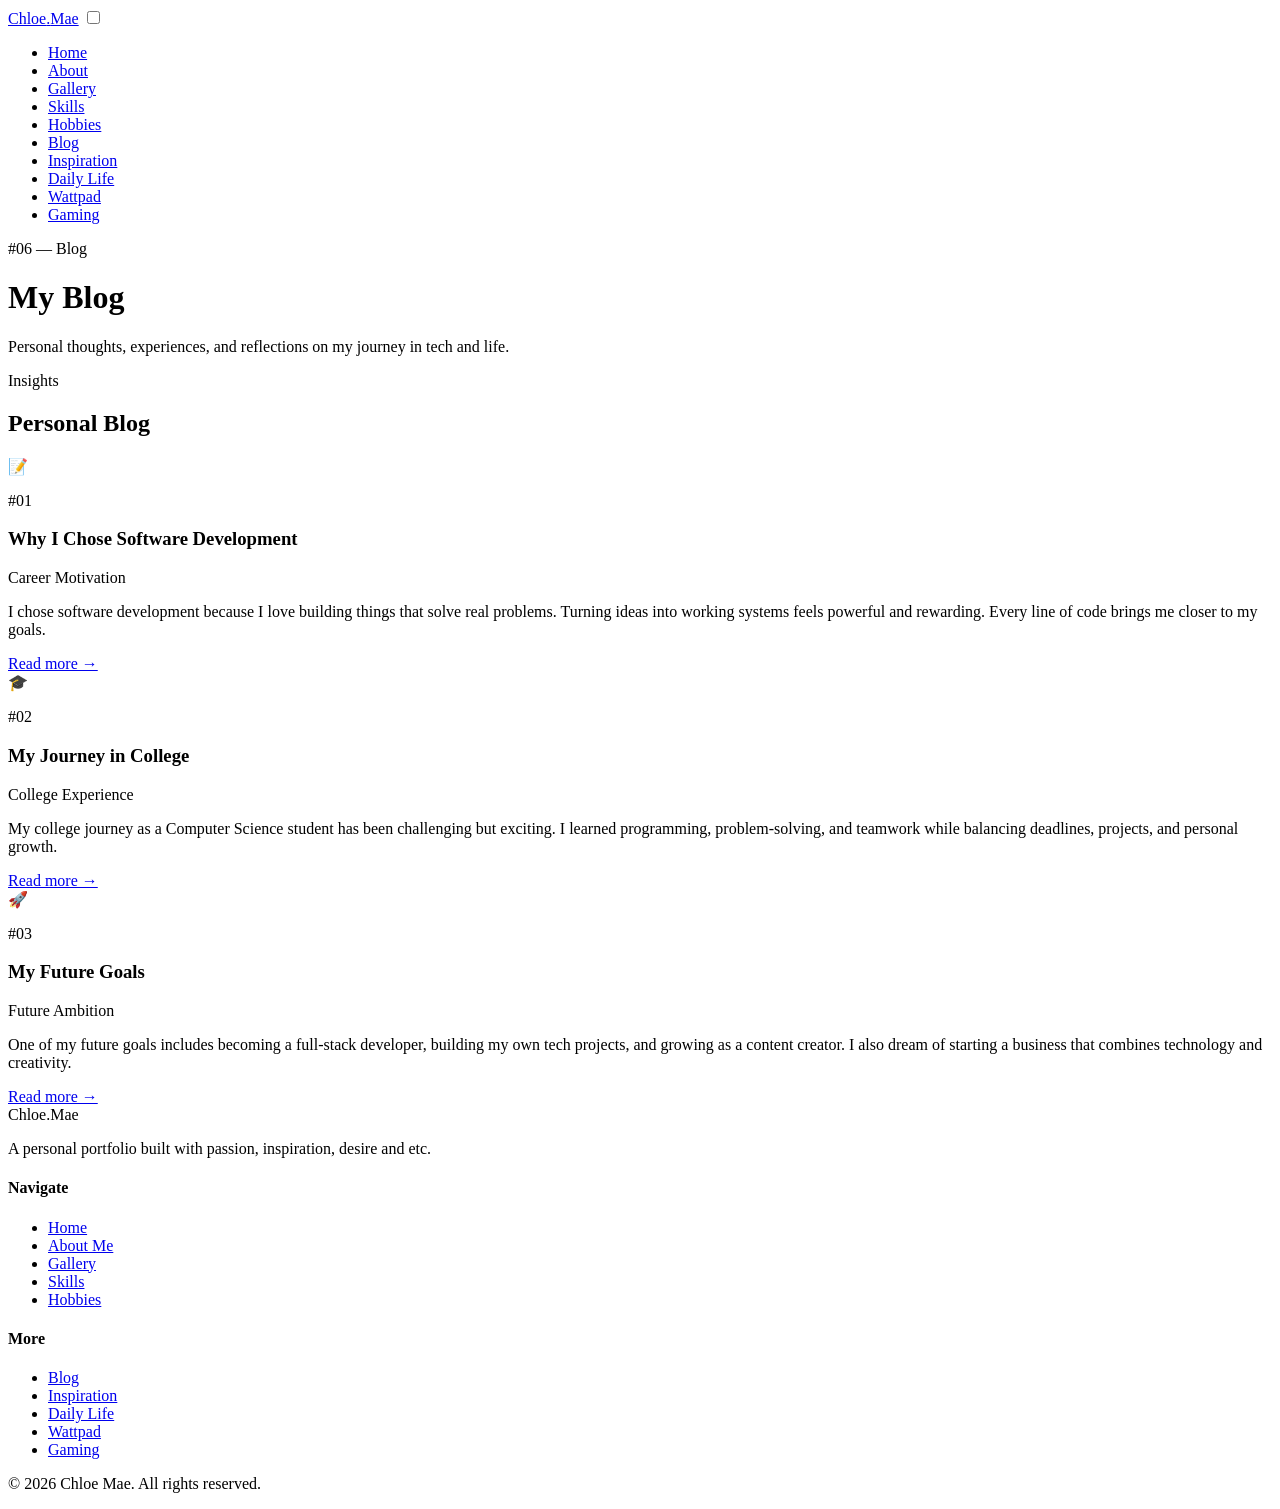
==== blog.htm @ dcceb3b6 "Add files via upload" ====
<!DOCTYPE html>
<html lang="en">
<head>
    <meta charset="UTF-8">
    <meta name="viewport" content="width=device-width, initial-scale=1.0">
    <title>Chloe's Portfolio - Blog</title>
    <link rel="stylesheet" href="css/style.css">
</head>
<body>
    <nav>
        <a href="index.htm" class="nav-logo">Chloe<span>.</span>Mae</a>
        <input type="checkbox" id="nav-toggle" class="nav-toggle" />
        <label for="nav-toggle" class="hamburger" aria-label="Menu">
            <span></span><span></span><span></span>
        </label>
        <ul class="nav-links">
            <li><a href="index.htm">Home</a></li>
            <li><a href="about.htm">About</a></li>
            <li><a href="gallery.htm">Gallery</a></li>
            <li><a href="skills.htm">Skills</a></li>
            <li><a href="hobbies.htm">Hobbies</a></li>
            <li><a href="blog.htm" class="active">Blog</a></li>
            <li><a href="inspiration.htm">Inspiration</a></li>
            <li><a href="daily.htm">Daily Life</a></li>
            <li><a href="wattpad.htm">Wattpad</a></li>
            <li><a href="gaming.htm">Gaming</a></li>
        </ul>
    </nav>

    <div class="page-content">
        <div class="page-hero">
            <div class="page-hero-content">
                <p class="page-hero-num">#06 — Blog</p>
                <h1>My <span>Blog</span></h1>
                <p>Personal thoughts, experiences, and reflections on my journey in tech and life.</p>
            </div>
        </div>

        <section class="section">
            <div class="container">
                <p class="section-label">Insights</p>
                <h2 class="section-title">Personal <span>Blog</span></h2>
                <div class="title-line"></div>

                <div class="grid-3">
                    <!-- BLOG 1 -->
                    <article class="blog-card">
                        <div class="blog-card-icon">📝</div>
                        <div class="blog-card-header">
                            <p class="blog-num">#01</p>
                            <h3 class="blog-title">Why I Chose Software Development</h3>
                        </div>
                        <div class="blog-card-body">
                            <div class="blog-meta">
                                <span class="blog-tag">Career</span>
                                <span class="blog-tag">Motivation</span>
                            </div>
                            <p>
                                I chose software development because I love building things that solve real problems.
                                Turning ideas into working systems feels powerful and rewarding. Every line of code
                                brings me closer to my goals.
                            </p>
                            <a href="#" class="blog-link">Read more →</a>
                        </div>
                    </article>

                    <!-- BLOG 2 -->
                    <article class="blog-card">
                        <div class="blog-card-icon">🎓</div>
                        <div class="blog-card-header">
                            <p class="blog-num">#02</p>
                            <h3 class="blog-title">My Journey in College</h3>
                        </div>
                        <div class="blog-card-body">
                            <div class="blog-meta">
                                <span class="blog-tag">College</span>
                                <span class="blog-tag">Experience</span>
                            </div>
                            <p>
                                My college journey as a Computer Science student has been challenging but exciting.
                                I learned programming, problem-solving, and teamwork while balancing deadlines,
                                projects, and personal growth.
                            </p>
                            <a href="#" class="blog-link">Read more →</a>
                        </div>
                    </article>

                    <!-- BLOG 3 -->
                    <article class="blog-card">
                        <div class="blog-card-icon">🚀</div>
                        <div class="blog-card-header">
                            <p class="blog-num">#03</p>
                            <h3 class="blog-title">My Future Goals</h3>
                        </div>
                        <div class="blog-card-body">
                            <div class="blog-meta">
                                <span class="blog-tag">Future</span>
                                <span class="blog-tag">Ambition</span>
                            </div>
                            <p>
                                One of my future goals includes becoming a full-stack developer, building my own tech projects,
                                and growing as a content creator. I also dream of starting a business that combines
                                technology and creativity.
                            </p>
                            <a href="#" class="blog-link">Read more →</a>
                        </div>
                    </article>
                </div>
            </div>
        </section>
    </div>

    <footer>
        <div class="footer-inner">
            <div class="footer-brand">
                <span class="nav-logo">Chloe<span>.</span>Mae</span>
                <p>A personal portfolio built with passion, inspiration, desire and etc.</p>
            </div>
            <div class="footer-col">
                <h4>Navigate</h4>
                <ul>
                    <li><a href="index.htm">Home</a></li>
                    <li><a href="about.htm">About Me</a></li>
                    <li><a href="gallery.htm">Gallery</a></li>
                    <li><a href="skills.htm">Skills</a></li>
                    <li><a href="hobbies.htm">Hobbies</a></li>
                </ul>
            </div>
            <div class="footer-col">
                <h4>More</h4>
                <ul>
                    <li><a href="blog.htm">Blog</a></li>
                    <li><a href="inspiration.htm">Inspiration</a></li>
                    <li><a href="daily.htm">Daily Life</a></li>
                    <li><a href="wattpad.htm">Wattpad</a></li>
                    <li><a href="gaming.htm">Gaming</a></li>
                </ul>
            </div>
        </div>
        <div class="footer-bottom">
            <p>&copy; 2026 <span>Chloe Mae</span>. All rights reserved.</p>
        </div>
    </footer>
</body>
</html>
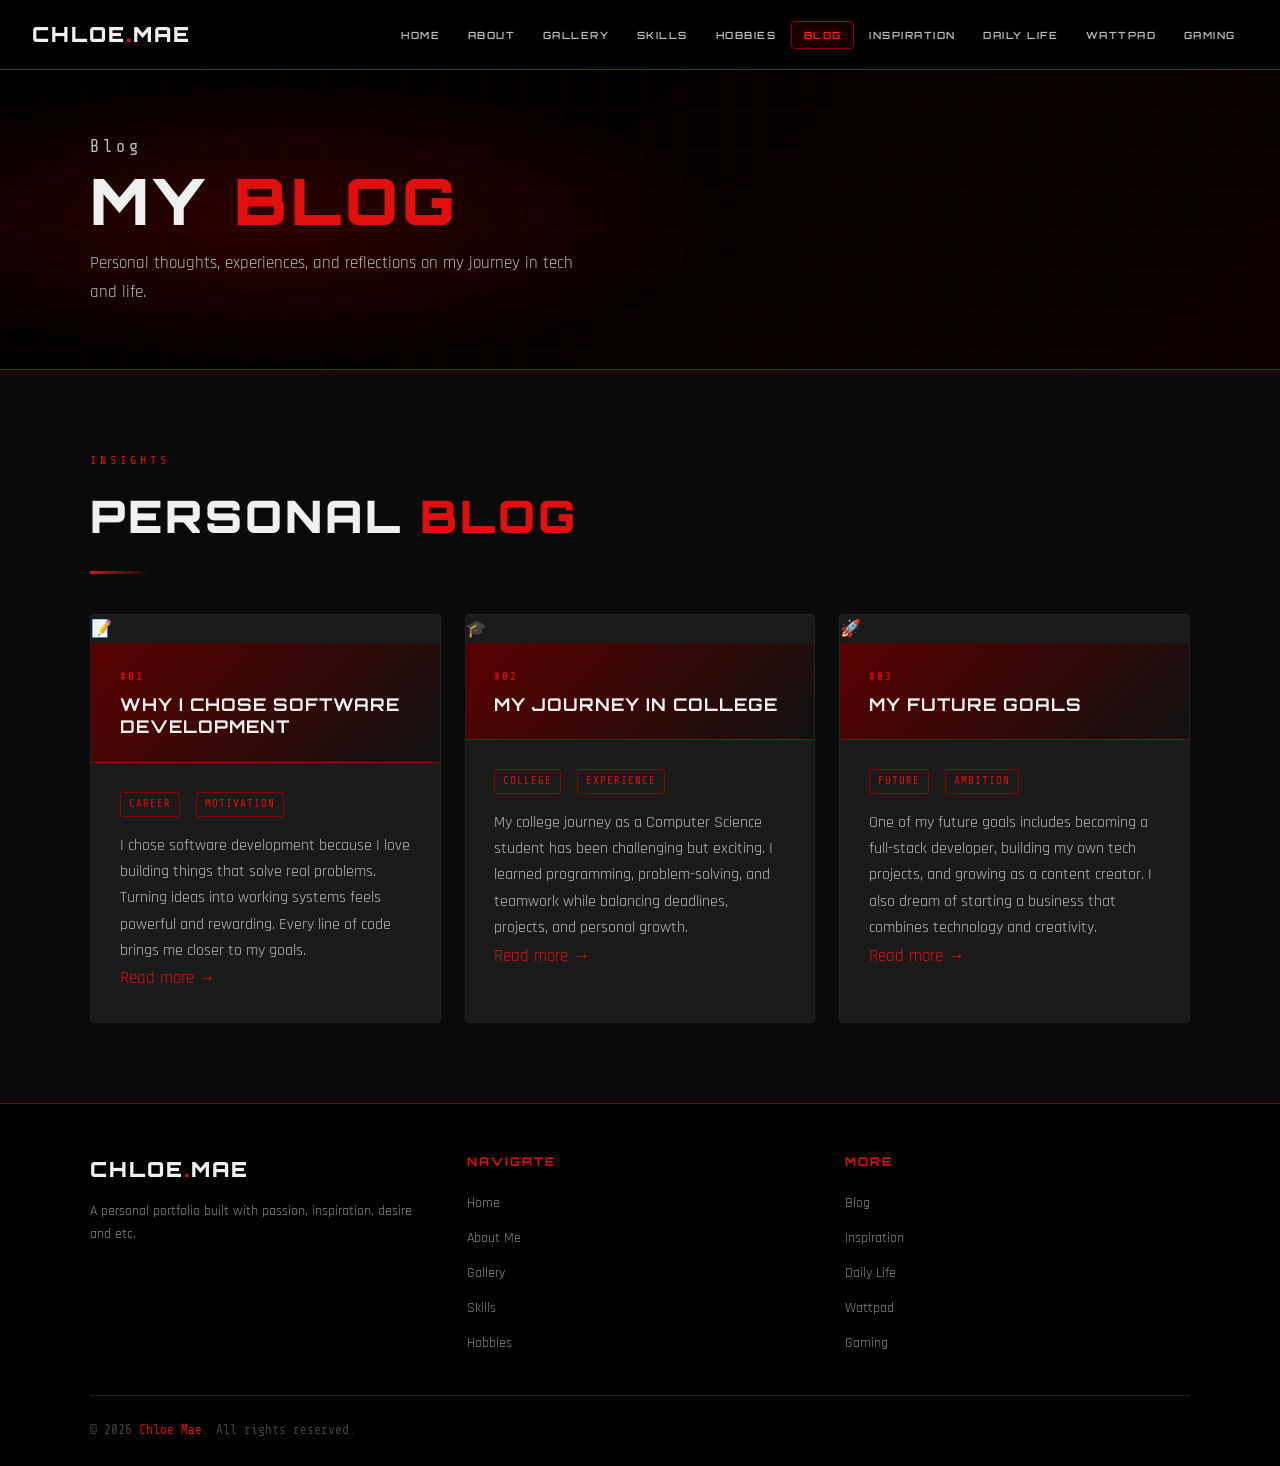
==== commit e0f91c31: "Fix HTML structure and formatting in blog.htm" ====
--- a/blog.htm
+++ b/blog.htm
@@ -30,7 +30,7 @@
     <div class="page-content">
         <div class="page-hero">
             <div class="page-hero-content">
-                <p class="page-hero-num">#06 — Blog</p>
+                <p class="page-hero-num">Blog</p>
                 <h1>My <span>Blog</span></h1>
                 <p>Personal thoughts, experiences, and reflections on my journey in tech and life.</p>
             </div>
@@ -43,7 +43,6 @@
                 <div class="title-line"></div>
 
                 <div class="grid-3">
-                    <!-- BLOG 1 -->
                     <article class="blog-card">
                         <div class="blog-card-icon">📝</div>
                         <div class="blog-card-header">
@@ -64,7 +63,6 @@
                         </div>
                     </article>
 
-                    <!-- BLOG 2 -->
                     <article class="blog-card">
                         <div class="blog-card-icon">🎓</div>
                         <div class="blog-card-header">
@@ -85,7 +83,6 @@
                         </div>
                     </article>
 
-                    <!-- BLOG 3 -->
                     <article class="blog-card">
                         <div class="blog-card-icon">🚀</div>
                         <div class="blog-card-header">
@@ -142,4 +139,4 @@
         </div>
     </footer>
 </body>
-</html>+</html>
--- a/css/style.css
+++ b/css/style.css
@@ -0,0 +1,1231 @@
+/* ============================================================
+   PORTFOLIO - style.css
+   Theme: Cyber Red & Black
+   ============================================================ */
+
+/* ---------- Google Fonts ---------- */
+@import url('https://fonts.googleapis.com/css2?family=Orbitron:wght@400;600;700;900&family=Rajdhani:wght@300;400;500;600;700&family=Share+Tech+Mono&display=swap');
+
+/* ---------- CSS Variables ---------- */
+:root {
+  --red:        #e01010;
+  --red-dark:   #8b0000;
+  --red-glow:   #ff2020;
+  --red-dim:    #5a0000;
+  --black:      #000000;
+  --black-soft: #0a0a0a;
+  --dark:       #111111;
+  --dark-2:     #1a1a1a;
+  --dark-3:     #222222;
+  --grey:       #444444;
+  --grey-light: #888888;
+  --white:      #f0f0f0;
+  --white-dim:  #bbbbbb;
+
+  --font-display: 'Orbitron', sans-serif;
+  --font-body:    'Rajdhani', sans-serif;
+  --font-mono:    'Share Tech Mono', monospace;
+
+  --nav-h: 70px;
+  --radius: 4px;
+  --transition: 0.3s ease;
+  --glow: 0 0 12px rgba(224, 16, 16, 0.6);
+  --glow-strong: 0 0 24px rgba(224, 16, 16, 0.9), 0 0 48px rgba(224, 16, 16, 0.4);
+}
+
+/* ---------- Reset ---------- */
+*, *::before, *::after { box-sizing: border-box; margin: 0; padding: 0; }
+
+html { scroll-behavior: smooth; font-size: 16px; }
+
+body {
+  background-color: var(--black-soft);
+  color: var(--white);
+  font-family: var(--font-body);
+  font-size: 1.05rem;
+  line-height: 1.7;
+  overflow-x: hidden;
+}
+
+a { color: var(--red); text-decoration: none; transition: color var(--transition); }
+a:hover { color: var(--red-glow); }
+
+img { max-width: 100%; display: block; }
+
+ul { list-style: none; }
+
+/* ---------- Scrollbar ---------- */
+::-webkit-scrollbar { width: 6px; }
+::-webkit-scrollbar-track { background: var(--dark); }
+::-webkit-scrollbar-thumb { background: var(--red-dark); border-radius: 3px; }
+::-webkit-scrollbar-thumb:hover { background: var(--red); }
+
+/* ============================================================
+   NAVIGATION
+   ============================================================ */
+nav {
+  position: fixed;
+  top: 0; left: 0; right: 0;
+  height: var(--nav-h);
+  background: rgba(0, 0, 0, 0.92);
+  border-bottom: 1px solid var(--red-dark);
+  display: flex;
+  align-items: center;
+  justify-content: space-between;
+  padding: 0 2rem;
+  z-index: 1000;
+  backdrop-filter: blur(8px);
+}
+
+.nav-logo {
+  font-family: var(--font-display);
+  font-size: 1.3rem;
+  font-weight: 900;
+  color: var(--white);
+  letter-spacing: 2px;
+  text-transform: uppercase;
+}
+
+.nav-logo span { color: var(--red); }
+
+.nav-links {
+  display: flex;
+  gap: 0.2rem;
+  flex-wrap: wrap;
+}
+
+.nav-links a {
+  font-family: var(--font-display);
+  font-size: 0.62rem;
+  font-weight: 600;
+  letter-spacing: 1.5px;
+  text-transform: uppercase;
+  color: var(--white-dim);
+  padding: 0.45rem 0.7rem;
+  border: 1px solid transparent;
+  border-radius: var(--radius);
+  transition: all var(--transition);
+  white-space: nowrap;
+}
+
+.nav-links a:hover,
+.nav-links a.active {
+  color: var(--red-glow);
+  border-color: var(--red-dark);
+  background: rgba(139, 0, 0, 0.15);
+  text-shadow: var(--glow);
+}
+
+/* Hamburger (CSS-only via checkbox) */
+.nav-toggle { display: none; }
+
+.hamburger {
+  display: none;
+  flex-direction: column;
+  gap: 5px;
+  cursor: pointer;
+  padding: 4px;
+}
+
+.hamburger span {
+  display: block;
+  width: 24px;
+  height: 2px;
+  background: var(--white);
+  border-radius: 2px;
+  transition: all var(--transition);
+}
+
+/* ============================================================
+   PAGE WRAPPER
+   ============================================================ */
+.page-content {
+  padding-top: var(--nav-h);
+  min-height: 100vh;
+}
+
+/* ============================================================
+   HERO SECTION
+   ============================================================ */
+.hero {
+  min-height: calc(100vh - var(--nav-h));
+  display: flex;
+  align-items: center;
+  justify-content: center;
+  text-align: center;
+  position: relative;
+  overflow: hidden;
+  background:
+    radial-gradient(ellipse 80% 60% at 50% 50%, rgba(139,0,0,0.35) 0%, transparent 70%),
+    linear-gradient(180deg, #000 0%, #0d0000 50%, #000 100%);
+}
+
+/* Cyber grid background */
+.hero::before {
+  content: '';
+  position: absolute;
+  inset: 0;
+  background-image:
+    linear-gradient(rgba(224,16,16,0.07) 1px, transparent 1px),
+    linear-gradient(90deg, rgba(224,16,16,0.07) 1px, transparent 1px);
+  background-size: 50px 50px;
+  animation: gridMove 20s linear infinite;
+}
+
+.hero::after {
+  content: '';
+  position: absolute;
+  inset: 0;
+  background: radial-gradient(ellipse 50% 40% at 50% 60%, rgba(139,0,0,0.2) 0%, transparent 70%);
+}
+
+@keyframes gridMove {
+  0%   { background-position: 0 0; }
+  100% { background-position: 50px 50px; }
+}
+
+.hero-content {
+  position: relative;
+  z-index: 1;
+  max-width: 860px;
+  padding: 2rem;
+}
+
+.hero-tag {
+  font-family: var(--font-mono);
+  font-size: 0.85rem;
+  color: var(--red);
+  letter-spacing: 4px;
+  text-transform: uppercase;
+  margin-bottom: 1rem;
+  animation: fadeUp 0.8s ease both;
+}
+
+.hero-name {
+  font-family: var(--font-display);
+  font-size: clamp(2.8rem, 8vw, 6rem);
+  font-weight: 900;
+  line-height: 1.05;
+  color: var(--white);
+  text-transform: uppercase;
+  letter-spacing: 4px;
+  margin-bottom: 0.5rem;
+  animation: fadeUp 0.9s ease 0.1s both;
+}
+
+.hero-name span {
+  color: var(--red);
+  text-shadow: var(--glow-strong);
+}
+
+.hero-sub {
+  font-family: var(--font-display);
+  font-size: clamp(0.9rem, 2.5vw, 1.2rem);
+  color: var(--grey-light);
+  letter-spacing: 6px;
+  text-transform: uppercase;
+  margin-bottom: 1.5rem;
+  animation: fadeUp 0.9s ease 0.2s both;
+}
+
+.hero-desc {
+  font-size: 1.1rem;
+  color: var(--white-dim);
+  max-width: 580px;
+  margin: 0 auto 2.5rem;
+  animation: fadeUp 0.9s ease 0.3s both;
+}
+
+.hero-btns {
+  display: flex;
+  gap: 1rem;
+  justify-content: center;
+  flex-wrap: wrap;
+  animation: fadeUp 0.9s ease 0.4s both;
+}
+
+/* ---------- Buttons ---------- */
+.btn {
+  font-family: var(--font-display);
+  font-size: 0.75rem;
+  font-weight: 700;
+  letter-spacing: 2px;
+  text-transform: uppercase;
+  padding: 0.8rem 2rem;
+  border-radius: var(--radius);
+  transition: all var(--transition);
+  cursor: pointer;
+  display: inline-block;
+}
+
+.btn-primary {
+  background: var(--red);
+  color: var(--white);
+  border: 1px solid var(--red);
+}
+
+.btn-primary:hover {
+  background: var(--red-glow);
+  box-shadow: var(--glow-strong);
+  color: var(--white);
+  transform: translateY(-2px);
+}
+
+.btn-outline {
+  background: transparent;
+  color: var(--white-dim);
+  border: 1px solid var(--grey);
+}
+
+.btn-outline:hover {
+  border-color: var(--red);
+  color: var(--red-glow);
+  box-shadow: var(--glow);
+  transform: translateY(-2px);
+}
+
+/* ---------- Scroll indicator ---------- */
+.scroll-indicator {
+  position: absolute;
+  bottom: 2rem;
+  left: 50%;
+  transform: translateX(-50%);
+  z-index: 1;
+  display: flex;
+  flex-direction: column;
+  align-items: center;
+  gap: 8px;
+  color: var(--grey-light);
+  font-family: var(--font-mono);
+  font-size: 0.7rem;
+  letter-spacing: 2px;
+}
+
+.scroll-line {
+  width: 1px;
+  height: 50px;
+  background: linear-gradient(to bottom, var(--red), transparent);
+  animation: scrollPulse 2s ease infinite;
+}
+
+@keyframes scrollPulse {
+  0%, 100% { opacity: 0.3; transform: scaleY(1); }
+  50%       { opacity: 1;   transform: scaleY(1.1); }
+}
+
+/* ============================================================
+   SECTION COMMONS
+   ============================================================ */
+.section {
+  padding: 5rem 2rem;
+}
+
+.section-alt { background: var(--dark); }
+.section-darker { background: var(--dark-2); }
+
+.container {
+  max-width: 1100px;
+  margin: 0 auto;
+}
+
+.section-label {
+  font-family: var(--font-mono);
+  font-size: 0.75rem;
+  color: var(--red);
+  letter-spacing: 4px;
+  text-transform: uppercase;
+  margin-bottom: 0.5rem;
+}
+
+.section-title {
+  font-family: var(--font-display);
+  font-size: clamp(1.8rem, 4vw, 2.8rem);
+  font-weight: 900;
+  text-transform: uppercase;
+  letter-spacing: 3px;
+  color: var(--white);
+  margin-bottom: 1rem;
+}
+
+.section-title span { color: var(--red); }
+
+.title-line {
+  width: 60px;
+  height: 3px;
+  background: linear-gradient(to right, var(--red), transparent);
+  margin-bottom: 2.5rem;
+}
+
+.section-intro {
+  max-width: 650px;
+  color: var(--white-dim);
+  font-size: 1.05rem;
+  margin-bottom: 3rem;
+}
+
+/* ============================================================
+   CARDS
+   ============================================================ */
+.card {
+  background: var(--dark-2);
+  border: 1px solid var(--dark-3);
+  border-radius: var(--radius);
+  padding: 1.8rem;
+  transition: all var(--transition);
+  position: relative;
+  overflow: hidden;
+}
+
+.card::before {
+  content: '';
+  position: absolute;
+  top: 0; left: 0;
+  width: 3px; height: 0;
+  background: var(--red);
+  transition: height 0.4s ease;
+}
+
+.card:hover {
+  border-color: var(--red-dark);
+  transform: translateY(-4px);
+  box-shadow: 0 8px 30px rgba(139, 0, 0, 0.25);
+}
+
+.card:hover::before { height: 100%; }
+
+.card-icon {
+  font-size: 2rem;
+  margin-bottom: 1rem;
+}
+
+.card-title {
+  font-family: var(--font-display);
+  font-size: 1rem;
+  font-weight: 700;
+  letter-spacing: 1.5px;
+  color: var(--white);
+  text-transform: uppercase;
+  margin-bottom: 0.7rem;
+}
+
+.card-text {
+  color: var(--white-dim);
+  font-size: 0.95rem;
+  line-height: 1.6;
+}
+
+/* ---------- Grid layouts ---------- */
+.grid-2 { display: grid; grid-template-columns: repeat(2, 1fr); gap: 1.5rem; }
+.grid-3 { display: grid; grid-template-columns: repeat(3, 1fr); gap: 1.5rem; }
+.grid-4 { display: grid; grid-template-columns: repeat(4, 1fr); gap: 1.5rem; }
+
+/* ============================================================
+   PAGE HERO (inner pages)
+   ============================================================ */
+.page-hero {
+  min-height: 300px;
+  display: flex;
+  align-items: center;
+  padding: 3rem 2rem;
+  background:
+    radial-gradient(ellipse 60% 80% at 20% 50%, rgba(139,0,0,0.3) 0%, transparent 60%),
+    linear-gradient(135deg, #000 0%, #0d0000 100%);
+  border-bottom: 1px solid var(--red-dark);
+  position: relative;
+  overflow: hidden;
+}
+
+.page-hero::before {
+  content: '';
+  position: absolute;
+  inset: 0;
+  background-image:
+    linear-gradient(rgba(224,16,16,0.05) 1px, transparent 1px),
+    linear-gradient(90deg, rgba(224,16,16,0.05) 1px, transparent 1px);
+  background-size: 40px 40px;
+}
+
+.page-hero-content {
+  position: relative;
+  z-index: 1;
+  max-width: 1100px;
+  margin: 0 auto;
+  width: 100%;
+}
+
+.page-hero-num {
+  font-family: var(--font-mono);
+  font-size: 0.75rem;
+  color: var(--red);
+  letter-spacing: 4px;
+  margin-bottom: 0.5rem;
+}
+
+.page-hero h1 {
+  font-family: var(--font-display);
+  font-size: clamp(2rem, 5vw, 4rem);
+  font-weight: 900;
+  text-transform: uppercase;
+  letter-spacing: 4px;
+  color: var(--white);
+  line-height: 1;
+  margin-bottom: 1rem;
+}
+
+.page-hero h1 span { color: var(--red); }
+
+.page-hero p {
+  color: var(--white-dim);
+  font-size: 1.05rem;
+  max-width: 500px;
+}
+
+/* ============================================================
+   FOOTER
+   ============================================================ */
+footer {
+  background: var(--black);
+  border-top: 1px solid var(--red-dark);
+  padding: 3rem 2rem 1.5rem;
+}
+
+.footer-inner {
+  max-width: 1100px;
+  margin: 0 auto;
+  display: grid;
+  grid-template-columns: 1fr 1fr 1fr;
+  gap: 2rem;
+  margin-bottom: 2rem;
+}
+
+.footer-brand .nav-logo { margin-bottom: 0.8rem; display: block; }
+
+.footer-brand p {
+  color: var(--grey-light);
+  font-size: 0.9rem;
+  line-height: 1.6;
+}
+
+.footer-col h4 {
+  font-family: var(--font-display);
+  font-size: 0.75rem;
+  letter-spacing: 2px;
+  text-transform: uppercase;
+  color: var(--red);
+  margin-bottom: 1rem;
+}
+
+.footer-col ul li {
+  margin-bottom: 0.4rem;
+}
+
+.footer-col ul li a {
+  color: var(--grey-light);
+  font-size: 0.9rem;
+  transition: color var(--transition);
+}
+
+.footer-col ul li a:hover {
+  color: var(--red-glow);
+}
+
+.footer-bottom {
+  max-width: 1100px;
+  margin: 0 auto;
+  padding-top: 1.5rem;
+  border-top: 1px solid var(--dark-3);
+  display: flex;
+  justify-content: space-between;
+  align-items: center;
+  flex-wrap: wrap;
+  gap: 0.5rem;
+}
+
+.footer-bottom p {
+  color: var(--grey);
+  font-size: 0.8rem;
+  font-family: var(--font-mono);
+}
+
+.footer-bottom span { color: var(--red); }
+
+/* ============================================================
+   ANIMATIONS
+   ============================================================ */
+@keyframes fadeUp {
+  from { opacity: 0; transform: translateY(24px); }
+  to   { opacity: 1; transform: translateY(0); }
+}
+
+@keyframes pulse {
+  0%, 100% { box-shadow: var(--glow); }
+  50%       { box-shadow: var(--glow-strong); }
+}
+
+@keyframes glitch {
+  0%, 100% { transform: translate(0); }
+  20%       { transform: translate(-2px, 2px); }
+  40%       { transform: translate(2px, -2px); }
+  60%       { transform: translate(-1px, 1px); }
+  80%       { transform: translate(1px, -1px); }
+}
+
+/* ============================================================
+   SKILL BARS (skills.html)
+   ============================================================ */
+.skill-bar-wrap {
+  margin-bottom: 1.5rem;
+}
+
+.skill-bar-header {
+  display: flex;
+  justify-content: space-between;
+  margin-bottom: 0.5rem;
+}
+
+.skill-bar-label {
+  font-family: var(--font-display);
+  font-size: 0.78rem;
+  letter-spacing: 1.5px;
+  text-transform: uppercase;
+  color: var(--white);
+}
+
+.skill-bar-pct {
+  font-family: var(--font-mono);
+  font-size: 0.78rem;
+  color: var(--red);
+}
+
+.skill-bar-track {
+  width: 100%;
+  height: 6px;
+  background: var(--dark-3);
+  border-radius: 3px;
+  overflow: hidden;
+}
+
+.skill-bar-fill {
+  height: 100%;
+  background: linear-gradient(to right, var(--red-dark), var(--red-glow));
+  border-radius: 3px;
+  position: relative;
+}
+
+.skill-bar-fill::after {
+  content: '';
+  position: absolute;
+  right: 0; top: 0; bottom: 0;
+  width: 6px;
+  background: var(--white);
+  border-radius: 50%;
+  box-shadow: var(--glow);
+}
+
+/* ============================================================
+   GALLERY (gallery.html)
+   ============================================================ */
+.gallery-grid {
+  display: grid;
+  grid-template-columns: repeat(3, 1fr);
+  gap: 1.2rem;
+}
+
+.gallery-item {
+  position: relative;
+  overflow: hidden;
+  border-radius: var(--radius);
+  border: 1px solid var(--dark-3);
+  aspect-ratio: 4/3;
+  background: var(--dark-2);
+}
+
+.gallery-img {
+  width: 100%;
+  height: 100%;
+  object-fit: cover;
+  transition: transform 0.5s ease;
+}
+
+.gallery-overlay {
+  position: absolute;
+  inset: 0;
+  background: linear-gradient(to top, rgba(0,0,0,0.9) 0%, transparent 60%);
+  opacity: 0;
+  transition: opacity var(--transition);
+  display: flex;
+  align-items: flex-end;
+  padding: 1.2rem;
+}
+
+.gallery-caption {
+  color: var(--white);
+  font-family: var(--font-display);
+  font-size: 0.8rem;
+  letter-spacing: 1.5px;
+  text-transform: uppercase;
+  transform: translateY(10px);
+  transition: transform var(--transition);
+}
+
+.gallery-caption small {
+  display: block;
+  color: var(--red);
+  font-family: var(--font-mono);
+  font-size: 0.7rem;
+  letter-spacing: 1px;
+  margin-top: 2px;
+}
+
+.gallery-item:hover .gallery-img   { transform: scale(1.08); }
+.gallery-item:hover .gallery-overlay { opacity: 1; }
+.gallery-item:hover .gallery-caption { transform: translateY(0); }
+.gallery-item:hover { border-color: var(--red-dark); box-shadow: var(--glow); }
+
+/* placeholder image background colors */
+.img-ph-1 { background: linear-gradient(135deg, #1a0000, #3d0000); }
+.img-ph-2 { background: linear-gradient(135deg, #0a0a0a, #1a0000); }
+.img-ph-3 { background: linear-gradient(135deg, #0d0000, #2a0000); }
+.img-ph-4 { background: linear-gradient(135deg, #1a0000, #0a0a0a); }
+.img-ph-5 { background: linear-gradient(135deg, #200000, #1a0000); }
+.img-ph-6 { background: linear-gradient(135deg, #0a0000, #2d0000); }
+
+.img-ph-inner {
+  width: 100%;
+  height: 100%;
+  display: flex;
+  flex-direction: column;
+  align-items: center;
+  justify-content: center;
+  gap: 0.5rem;
+}
+
+.img-ph-icon { font-size: 3rem; opacity: 0.4; }
+.img-ph-text {
+  font-family: var(--font-mono);
+  font-size: 0.7rem;
+  color: var(--red);
+  opacity: 0.6;
+  letter-spacing: 2px;
+}
+
+/* ============================================================
+   BLOG (blog.html)
+   ============================================================ */
+.blog-card {
+  background: var(--dark-2);
+  border: 1px solid var(--dark-3);
+  border-radius: var(--radius);
+  overflow: hidden;
+  transition: all var(--transition);
+}
+
+.blog-card:hover {
+  border-color: var(--red-dark);
+  transform: translateY(-4px);
+  box-shadow: 0 8px 30px rgba(139,0,0,0.25);
+}
+
+.blog-card-header {
+  background: linear-gradient(135deg, var(--red-dim), var(--dark));
+  padding: 1.5rem 1.8rem;
+  border-bottom: 1px solid var(--red-dark);
+}
+
+.blog-num {
+  font-family: var(--font-mono);
+  font-size: 0.7rem;
+  color: var(--red);
+  letter-spacing: 2px;
+  margin-bottom: 0.4rem;
+}
+
+.blog-title {
+  font-family: var(--font-display);
+  font-size: 1.1rem;
+  font-weight: 700;
+  letter-spacing: 1px;
+  text-transform: uppercase;
+  color: var(--white);
+  line-height: 1.3;
+}
+
+.blog-card-body {
+  padding: 1.8rem;
+}
+
+.blog-meta {
+  display: flex;
+  gap: 1rem;
+  margin-bottom: 1rem;
+  flex-wrap: wrap;
+}
+
+.blog-tag {
+  font-family: var(--font-mono);
+  font-size: 0.68rem;
+  color: var(--red);
+  border: 1px solid var(--red-dark);
+  padding: 2px 8px;
+  border-radius: 2px;
+  letter-spacing: 1px;
+  text-transform: uppercase;
+}
+
+.blog-card-body p {
+  color: var(--white-dim);
+  font-size: 0.97rem;
+  line-height: 1.7;
+}
+
+/* ============================================================
+   QUOTE BLOCK
+   ============================================================ */
+.quote-block {
+  border-left: 3px solid var(--red);
+  padding: 1.2rem 1.5rem;
+  background: var(--dark-2);
+  border-radius: 0 var(--radius) var(--radius) 0;
+  margin: 1.5rem 0;
+}
+
+.quote-block p {
+  font-family: var(--font-display);
+  font-size: 1rem;
+  color: var(--white);
+  letter-spacing: 1px;
+  margin-bottom: 0.4rem;
+}
+
+.quote-block cite {
+  font-family: var(--font-mono);
+  font-size: 0.78rem;
+  color: var(--red);
+  letter-spacing: 1.5px;
+}
+
+/* ============================================================
+   INSPIRATION CARDS
+   ============================================================ */
+.inspire-card {
+  background: var(--dark-2);
+  border: 1px solid var(--dark-3);
+  border-radius: var(--radius);
+  padding: 1.5rem;
+  display: flex;
+  gap: 1.2rem;
+  align-items: flex-start;
+  transition: all var(--transition);
+}
+
+.inspire-card:hover {
+  border-color: var(--red-dark);
+  transform: translateX(6px);
+  box-shadow: -4px 0 20px rgba(139,0,0,0.3);
+}
+
+.inspire-avatar {
+  width: 60px;
+  height: 60px;
+  border-radius: 50%;
+  background: linear-gradient(135deg, var(--red-dark), var(--dark));
+  border: 2px solid var(--red-dark);
+  flex-shrink: 0;
+  display: flex;
+  align-items: center;
+  justify-content: center;
+  font-size: 1.5rem;
+}
+
+.inspire-info h3 {
+  font-family: var(--font-display);
+  font-size: 0.9rem;
+  font-weight: 700;
+  letter-spacing: 1.5px;
+  text-transform: uppercase;
+  color: var(--white);
+  margin-bottom: 0.3rem;
+}
+
+.inspire-info .inspire-role {
+  font-family: var(--font-mono);
+  font-size: 0.72rem;
+  color: var(--red);
+  letter-spacing: 1.5px;
+  margin-bottom: 0.6rem;
+}
+
+.inspire-info p {
+  color: var(--white-dim);
+  font-size: 0.92rem;
+  line-height: 1.5;
+}
+
+/* ============================================================
+   DAILY SCHEDULE
+   ============================================================ */
+.schedule-list { display: flex; flex-direction: column; gap: 0; }
+
+.schedule-item {
+  display: grid;
+  grid-template-columns: 110px 1fr;
+  gap: 1.5rem;
+  padding: 1.2rem 1.5rem;
+  border-left: 3px solid var(--dark-3);
+  position: relative;
+  transition: all var(--transition);
+}
+
+.schedule-item::before {
+  content: '';
+  position: absolute;
+  left: -6px;
+  top: 50%;
+  transform: translateY(-50%);
+  width: 9px;
+  height: 9px;
+  border-radius: 50%;
+  background: var(--red-dark);
+  border: 2px solid var(--dark-2);
+  transition: all var(--transition);
+}
+
+.schedule-item:hover { background: var(--dark-2); border-left-color: var(--red); }
+.schedule-item:hover::before { background: var(--red); box-shadow: var(--glow); }
+
+.schedule-time {
+  font-family: var(--font-mono);
+  font-size: 0.8rem;
+  color: var(--red);
+  letter-spacing: 1px;
+  padding-top: 2px;
+}
+
+.schedule-desc h4 {
+  font-family: var(--font-display);
+  font-size: 0.9rem;
+  letter-spacing: 1px;
+  text-transform: uppercase;
+  color: var(--white);
+  margin-bottom: 0.3rem;
+}
+
+.schedule-desc p {
+  color: var(--white-dim);
+  font-size: 0.88rem;
+}
+
+/* ============================================================
+   GAMING CARDS
+   ============================================================ */
+.game-card {
+  background: var(--dark-2);
+  border: 1px solid var(--dark-3);
+  border-radius: var(--radius);
+  overflow: hidden;
+  transition: all var(--transition);
+}
+
+.game-card:hover {
+  border-color: var(--red-dark);
+  transform: translateY(-5px);
+  box-shadow: 0 10px 35px rgba(139,0,0,0.3);
+}
+
+.game-banner {
+  height: 100px;
+  display: flex;
+  align-items: center;
+  justify-content: center;
+  font-size: 3rem;
+  position: relative;
+  overflow: hidden;
+}
+
+.game-banner-ml  { background: linear-gradient(135deg, #0a0020, #200040, #0a0020); }
+.game-banner-val { background: linear-gradient(135deg, #1a0010, #3d0020, #1a0010); }
+.game-banner-mc  { background: linear-gradient(135deg, #001a0a, #003d20, #001a0a); }
+.game-banner-cs  { background: linear-gradient(135deg, #001520, #003040, #001520); }
+
+.game-card-body { padding: 1.2rem 1.5rem; }
+
+.game-card-body h3 {
+  font-family: var(--font-display);
+  font-size: 0.95rem;
+  font-weight: 700;
+  letter-spacing: 1.5px;
+  text-transform: uppercase;
+  color: var(--white);
+  margin-bottom: 0.3rem;
+}
+
+.game-genre {
+  font-family: var(--font-mono);
+  font-size: 0.68rem;
+  color: var(--red);
+  letter-spacing: 2px;
+  margin-bottom: 0.7rem;
+}
+
+.game-card-body p {
+  color: var(--white-dim);
+  font-size: 0.88rem;
+  line-height: 1.5;
+}
+
+/* ============================================================
+   WATTPAD PAGE
+   ============================================================ */
+.story-card {
+  background: var(--dark-2);
+  border: 1px solid var(--dark-3);
+  border-radius: var(--radius);
+  padding: 1.8rem;
+  transition: all var(--transition);
+  position: relative;
+}
+
+.story-card:hover {
+  border-color: var(--red-dark);
+  transform: translateY(-4px);
+  box-shadow: 0 8px 30px rgba(139,0,0,0.25);
+}
+
+.story-num {
+  font-family: var(--font-mono);
+  font-size: 0.7rem;
+  color: var(--red);
+  letter-spacing: 2px;
+  margin-bottom: 0.5rem;
+}
+
+.story-card h3 {
+  font-family: var(--font-display);
+  font-size: 1.05rem;
+  font-weight: 700;
+  letter-spacing: 1.5px;
+  text-transform: uppercase;
+  color: var(--white);
+  margin-bottom: 0.5rem;
+}
+
+.story-genres {
+  display: flex;
+  gap: 0.5rem;
+  flex-wrap: wrap;
+  margin-bottom: 0.8rem;
+}
+
+.genre-tag {
+  font-family: var(--font-mono);
+  font-size: 0.65rem;
+  color: var(--white-dim);
+  background: var(--dark-3);
+  border: 1px solid var(--grey);
+  padding: 2px 8px;
+  border-radius: 2px;
+  letter-spacing: 1px;
+  text-transform: uppercase;
+}
+
+.story-card p {
+  color: var(--white-dim);
+  font-size: 0.92rem;
+  line-height: 1.6;
+}
+
+/* ============================================================
+   ABOUT PAGE - bio layout
+   ============================================================ */
+.about-grid {
+  display: grid;
+  grid-template-columns: 280px 1fr;
+  gap: 3rem;
+  align-items: start;
+}
+
+.about-avatar {
+  width: 100%;
+  aspect-ratio: 1;
+  border-radius: var(--radius);
+  background: linear-gradient(135deg, var(--red-dim), var(--dark));
+  border: 2px solid var(--red-dark);
+  display: flex;
+  align-items: center;
+  justify-content: center;
+  font-size: 5rem;
+  box-shadow: var(--glow);
+  animation: pulse 3s ease infinite;
+}
+
+.about-info p {
+  color: var(--white-dim);
+  margin-bottom: 1rem;
+  line-height: 1.8;
+}
+
+.about-info h3 {
+  font-family: var(--font-display);
+  font-size: 0.85rem;
+  letter-spacing: 2px;
+  text-transform: uppercase;
+  color: var(--red);
+  margin-bottom: 0.8rem;
+  margin-top: 1.5rem;
+}
+
+.detail-list li {
+  display: flex;
+  gap: 1rem;
+  padding: 0.5rem 0;
+  border-bottom: 1px solid var(--dark-3);
+  font-size: 0.92rem;
+  color: var(--white-dim);
+}
+
+.detail-list li strong {
+  font-family: var(--font-mono);
+  color: var(--red);
+  font-size: 0.8rem;
+  letter-spacing: 1px;
+  min-width: 100px;
+}
+
+/* ============================================================
+   HOBBIES
+   ============================================================ */
+.hobby-card {
+  background: var(--dark-2);
+  border: 1px solid var(--dark-3);
+  border-radius: var(--radius);
+  padding: 2rem 1.5rem;
+  text-align: center;
+  transition: all var(--transition);
+}
+
+.hobby-card:hover {
+  border-color: var(--red-dark);
+  transform: translateY(-5px);
+  box-shadow: 0 8px 30px rgba(139,0,0,0.3);
+}
+
+.hobby-icon {
+  font-size: 3rem;
+  margin-bottom: 1rem;
+  display: block;
+}
+
+.hobby-card h3 {
+  font-family: var(--font-display);
+  font-size: 0.9rem;
+  font-weight: 700;
+  letter-spacing: 2px;
+  text-transform: uppercase;
+  color: var(--white);
+  margin-bottom: 0.6rem;
+}
+
+.hobby-card p { color: var(--white-dim); font-size: 0.9rem; line-height: 1.5; }
+
+/* ============================================================
+   STATS ROW
+   ============================================================ */
+.stats-row {
+  display: grid;
+  grid-template-columns: repeat(4, 1fr);
+  gap: 1px;
+  background: var(--dark-3);
+  border: 1px solid var(--dark-3);
+  border-radius: var(--radius);
+  overflow: hidden;
+  margin-bottom: 3rem;
+}
+
+.stat-box {
+  background: var(--dark-2);
+  padding: 1.8rem 1rem;
+  text-align: center;
+}
+
+.stat-num {
+  font-family: var(--font-display);
+  font-size: 2.5rem;
+  font-weight: 900;
+  color: var(--red);
+  text-shadow: var(--glow);
+  line-height: 1;
+  margin-bottom: 0.3rem;
+}
+
+.stat-label {
+  font-family: var(--font-mono);
+  font-size: 0.7rem;
+  letter-spacing: 2px;
+  color: var(--grey-light);
+  text-transform: uppercase;
+}
+
+/* ============================================================
+   RESPONSIVE
+   ============================================================ */
+@media (max-width: 1024px) {
+  .grid-4 { grid-template-columns: repeat(2, 1fr); }
+  .stats-row { grid-template-columns: repeat(2, 1fr); }
+}
+
+@media (max-width: 768px) {
+  /* Hamburger menu */
+  .hamburger { display: flex; }
+
+  .nav-toggle:checked ~ .nav-links {
+    display: flex;
+  }
+
+  .nav-links {
+    display: none;
+    position: absolute;
+    top: var(--nav-h);
+    left: 0; right: 0;
+    background: rgba(0,0,0,0.97);
+    flex-direction: column;
+    padding: 1rem;
+    border-bottom: 1px solid var(--red-dark);
+    gap: 0.3rem;
+  }
+
+  .nav-links a {
+    font-size: 0.75rem;
+    padding: 0.6rem 1rem;
+  }
+
+  nav { flex-wrap: wrap; position: relative; }
+
+  .grid-2 { grid-template-columns: 1fr; }
+  .grid-3 { grid-template-columns: 1fr; }
+  .grid-4 { grid-template-columns: 1fr 1fr; }
+
+  .gallery-grid { grid-template-columns: repeat(2, 1fr); }
+
+  .about-grid { grid-template-columns: 1fr; }
+  .about-avatar { width: 160px; margin: 0 auto; }
+
+  .footer-inner { grid-template-columns: 1fr; }
+
+  .footer-bottom { flex-direction: column; text-align: center; }
+
+  .stats-row { grid-template-columns: 1fr 1fr; }
+
+  .schedule-item { grid-template-columns: 90px 1fr; gap: 1rem; }
+
+  .page-hero { min-height: 220px; }
+
+  .section { padding: 3rem 1.2rem; }
+}
+
+@media (max-width: 480px) {
+  .grid-4 { grid-template-columns: 1fr; }
+  .gallery-grid { grid-template-columns: 1fr; }
+  .stats-row { grid-template-columns: 1fr 1fr; }
+  .hero-btns { flex-direction: column; align-items: center; }
+  .schedule-item { grid-template-columns: 1fr; gap: 0.3rem; }
+}
